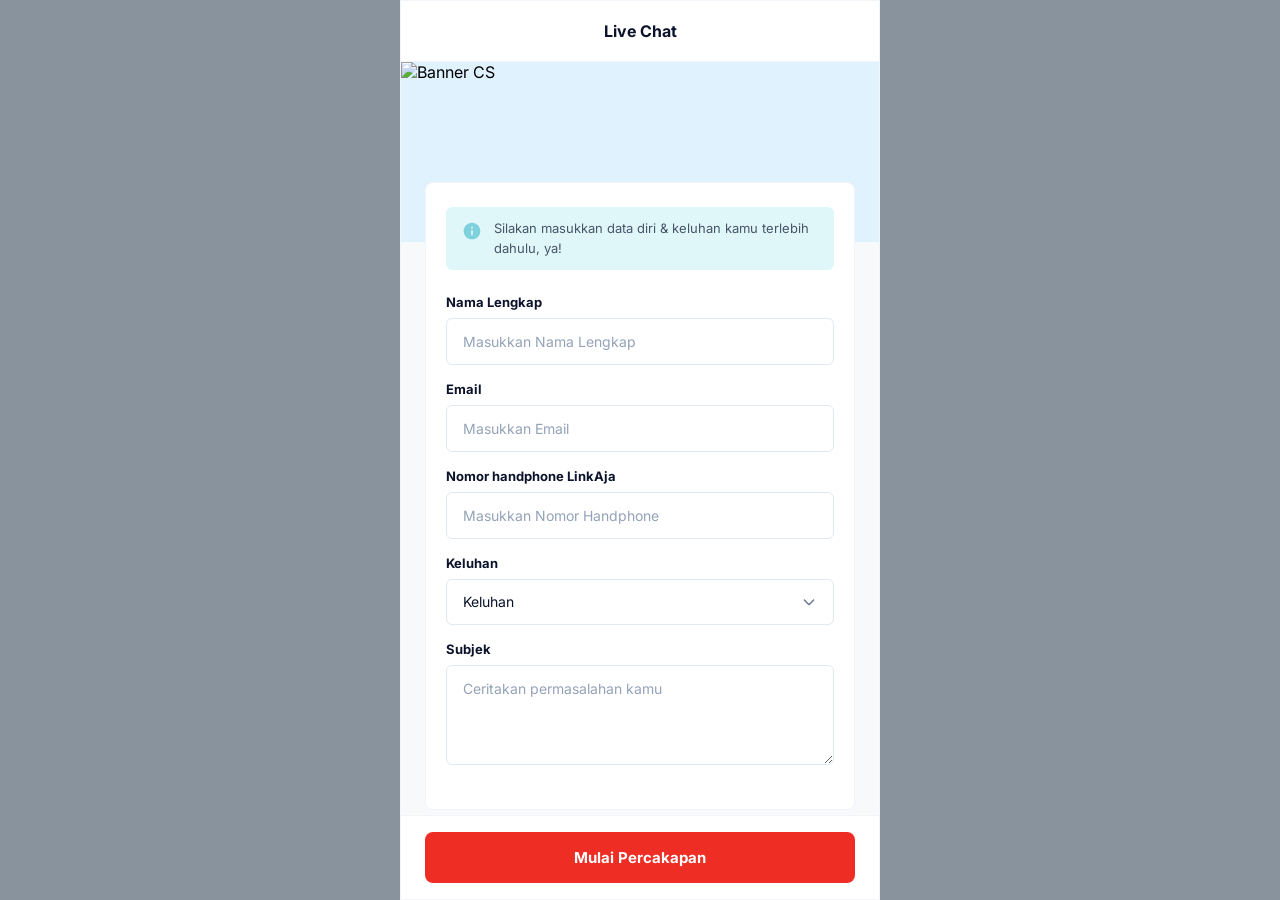
==== live-chat.html @ 50f1f9b1 "Update all done" ====
<!doctype html>
<html lang="id">
  <head>
    <meta charset="UTF-8" />
    <meta
      name="viewport"
      content="width=device-width, initial-scale=1.0, maximum-scale=1.0, user-scalable=no"
    />
    <title>Live Chat LinkAja</title>
    <link rel="stylesheet" href="live-chat.css" />
    <link rel="shortcut icon" href="linkaja.png" type="image/x-icon" />
    <style></style>
  </head>
  <body>
    <div class="chat-app">
      <header class="chat-header">
        <h1>Live Chat</h1>
      </header>

      <div class="chat-body">
        <div class="chat-banner">
          <img
            src="https://placehold.co/600x250/dbeafe/1e3a8a?text=Ilustrasi"
            alt="Banner CS"
          />
        </div>

        <div class="form-card">
          <div class="alert-info">
            <svg
              class="alert-icon"
              viewBox="0 0 24 24"
              xmlns="http://www.w3.org/2000/svg"
            >
              <path
                d="M12 2C6.48 2 2 6.48 2 12s4.48 10 10 10 10-4.48 10-10S17.52 2 12 2zm1 15h-2v-6h2v6zm0-8h-2V7h2v2z"
              />
            </svg>
            <p class="alert-text">
              Silakan masukkan data diri & keluhan kamu terlebih dahulu, ya!
            </p>
          </div>

          <form action="#" method="POST">
            <div class="form-group">
              <label for="nama" class="form-label">Nama Lengkap</label>
              <input
                type="text"
                id="nama"
                class="form-control"
                placeholder="Masukkan Nama Lengkap"
                required
              />
            </div>

            <div class="form-group">
              <label for="email" class="form-label">Email</label>
              <input
                type="email"
                id="email"
                class="form-control"
                placeholder="Masukkan Email"
                required
              />
            </div>

            <div class="form-group">
              <label for="phone" class="form-label"
                >Nomor handphone LinkAja</label
              >
              <input
                type="tel"
                id="phone"
                class="form-control"
                placeholder="Masukkan Nomor Handphone"
                required
              />
            </div>

            <div class="form-group">
              <label for="keluhan" class="form-label">Keluhan</label>
              <select id="keluhan" class="form-control" required>
                <option value="" disabled selected>Keluhan</option>
                <option value="transaksi">Kendala Transaksi</option>
                <option value="akun">Kendala Akun</option>
                <option value="promo">Info Promo</option>
                <option value="lainnya">Lainnya</option>
              </select>
            </div>

            <div class="form-group">
              <label for="subjek" class="form-label">Subjek</label>
              <textarea
                id="subjek"
                class="form-control"
                placeholder="Ceritakan permasalahan kamu"
                required
              ></textarea>
            </div>
          </form>
        </div>
      </div>

      <footer class="chat-footer">
        <button type="submit" class="btn-submit">Mulai Percakapan</button>
      </footer>
    </div>
  </body>
</html>
---- live-chat.css ----
@import url("https://fonts.googleapis.com/css2?family=Inter:wght@400;500;600;700&display=swap");

* {
  margin: 0;
  padding: 0;
  box-sizing: border-box;
}

body {
  font-family: "Inter", sans-serif;
  background-color: #89939e;
  display: flex;
  justify-content: center;
  align-items: center;
  min-height: 100vh;
}

.chat-app {
  width: 100%;
  max-width: 480px;
  height: 100vh;
  background-color: #f8f9fb;
  display: flex;
  flex-direction: column;
  position: relative;
  overflow: hidden;
  border: 1px solid #f1f5f9;
}

.chat-header {
  background-color: #ffffff;
  padding: 20px;
  text-align: center;
  border-bottom: 1px solid #f1f5f9;
  z-index: 10;
}

.chat-header h1 {
  font-size: 16px;
  font-weight: 700;
  color: #0b132a;
}

.chat-body {
  flex: 1;
  overflow-y: auto;
  position: relative;
  padding-bottom: 20px;
}

.chat-banner {
  width: 100%;
  height: 180px;
  background-color: #e0f2fe;
  position: relative;
  overflow: hidden;
}

.chat-banner img {
  width: 100%;
  height: 100%;
  object-fit: cover;
}

.form-card {
  border: 1px solid #f1f5f9;
  background-color: #ffffff;
  border-radius: 8px;
  padding: 24px 20px;
  margin: -60px 24px 0;
  position: relative;
  z-index: 5;
  border: 1px solid #f1f5f9;
}

.alert-info {
  display: flex;
  align-items: flex-start;
  gap: 12px;
  background-color: #e0f7fa;
  padding: 12px 16px;
  border-radius: 6px;
  margin-bottom: 24px;
}

.alert-icon {
  width: 20px;
  height: 20px;
  fill: #7fd1de;
  flex-shrink: 0;
  margin-top: 2px;
}

.alert-text {
  font-size: 13px;
  color: #475569;
  line-height: 1.5;
}

.form-group {
  margin-bottom: 16px;
}

.form-label {
  display: block;
  font-size: 13px;
  font-weight: 700;
  color: #0b132a;
  margin-bottom: 8px;
}

.form-control {
  width: 100%;
  padding: 14px 16px;
  border: 1px solid #e2e8f0;
  border-radius: 6px;
  font-family: inherit;
  font-size: 14px;
  color: #0b132a;
  background-color: #ffffff;
  transition: border-color 0.3s;
  outline: none;
}

.form-control::placeholder {
  color: #94a3b8;
}

.form-control:focus {
  border-color: #ef4444;
}

select.form-control {
  appearance: none;
  background-image: url("data:image/svg+xml,%3Csvg xmlns='http://www.w3.org/2000/svg' fill='none' viewBox='0 0 24 24' stroke='%2364748b'%3E%3Cpath stroke-linecap='round' stroke-linejoin='round' stroke-width='2' d='M19 9l-7 7-7-7'%3E%3C/path%3E%3C/svg%3E");
  background-repeat: no-repeat;
  background-position: right 16px center;
  background-size: 16px;
}

textarea.form-control {
  resize: vertical;
  min-height: 100px;
}

.chat-footer {
  background-color: #ffffff;
  padding: 16px 24px;
  border-top: 1px solid #f1f5f9;
  z-index: 10;
}

.btn-submit {
  width: 100%;
  background-color: #ee2e24;
  color: #ffffff;
  border: none;
  padding: 16px;
  border-radius: 8px;
  font-size: 15px;
  font-weight: 700;
  cursor: pointer;
  transition: background-color 0.3s;
  font-family: inherit;
}

.btn-submit:hover {
  background-color: #d11f25;
}

@media (max-width: 480px) {
  body {
    background-color: #f8f9fb;
  }
  .chat-app {
    box-shadow: none;
  }
  .form-card {
    margin: -40px 16px 0;
  }
  .chat-footer {
    padding: 16px;
  }
}
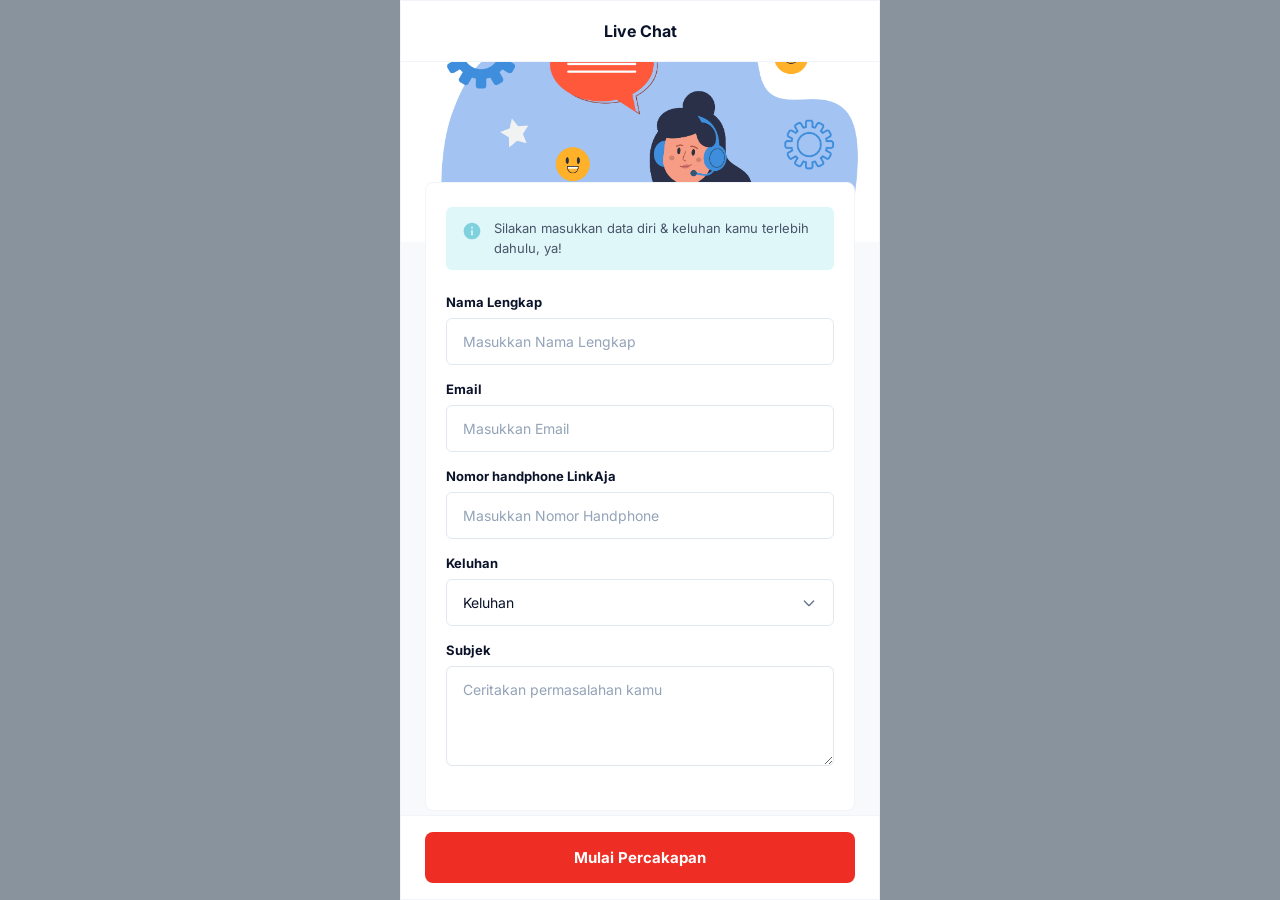
==== commit 259f1ea2: "Update" ====
--- a/live-chat.html
+++ b/live-chat.html
@@ -20,7 +20,7 @@
       <div class="chat-body">
         <div class="chat-banner">
           <img
-            src="https://placehold.co/600x250/dbeafe/1e3a8a?text=Ilustrasi"
+            src="/img/live-chat.jpg"
             alt="Banner CS"
           />
         </div>
